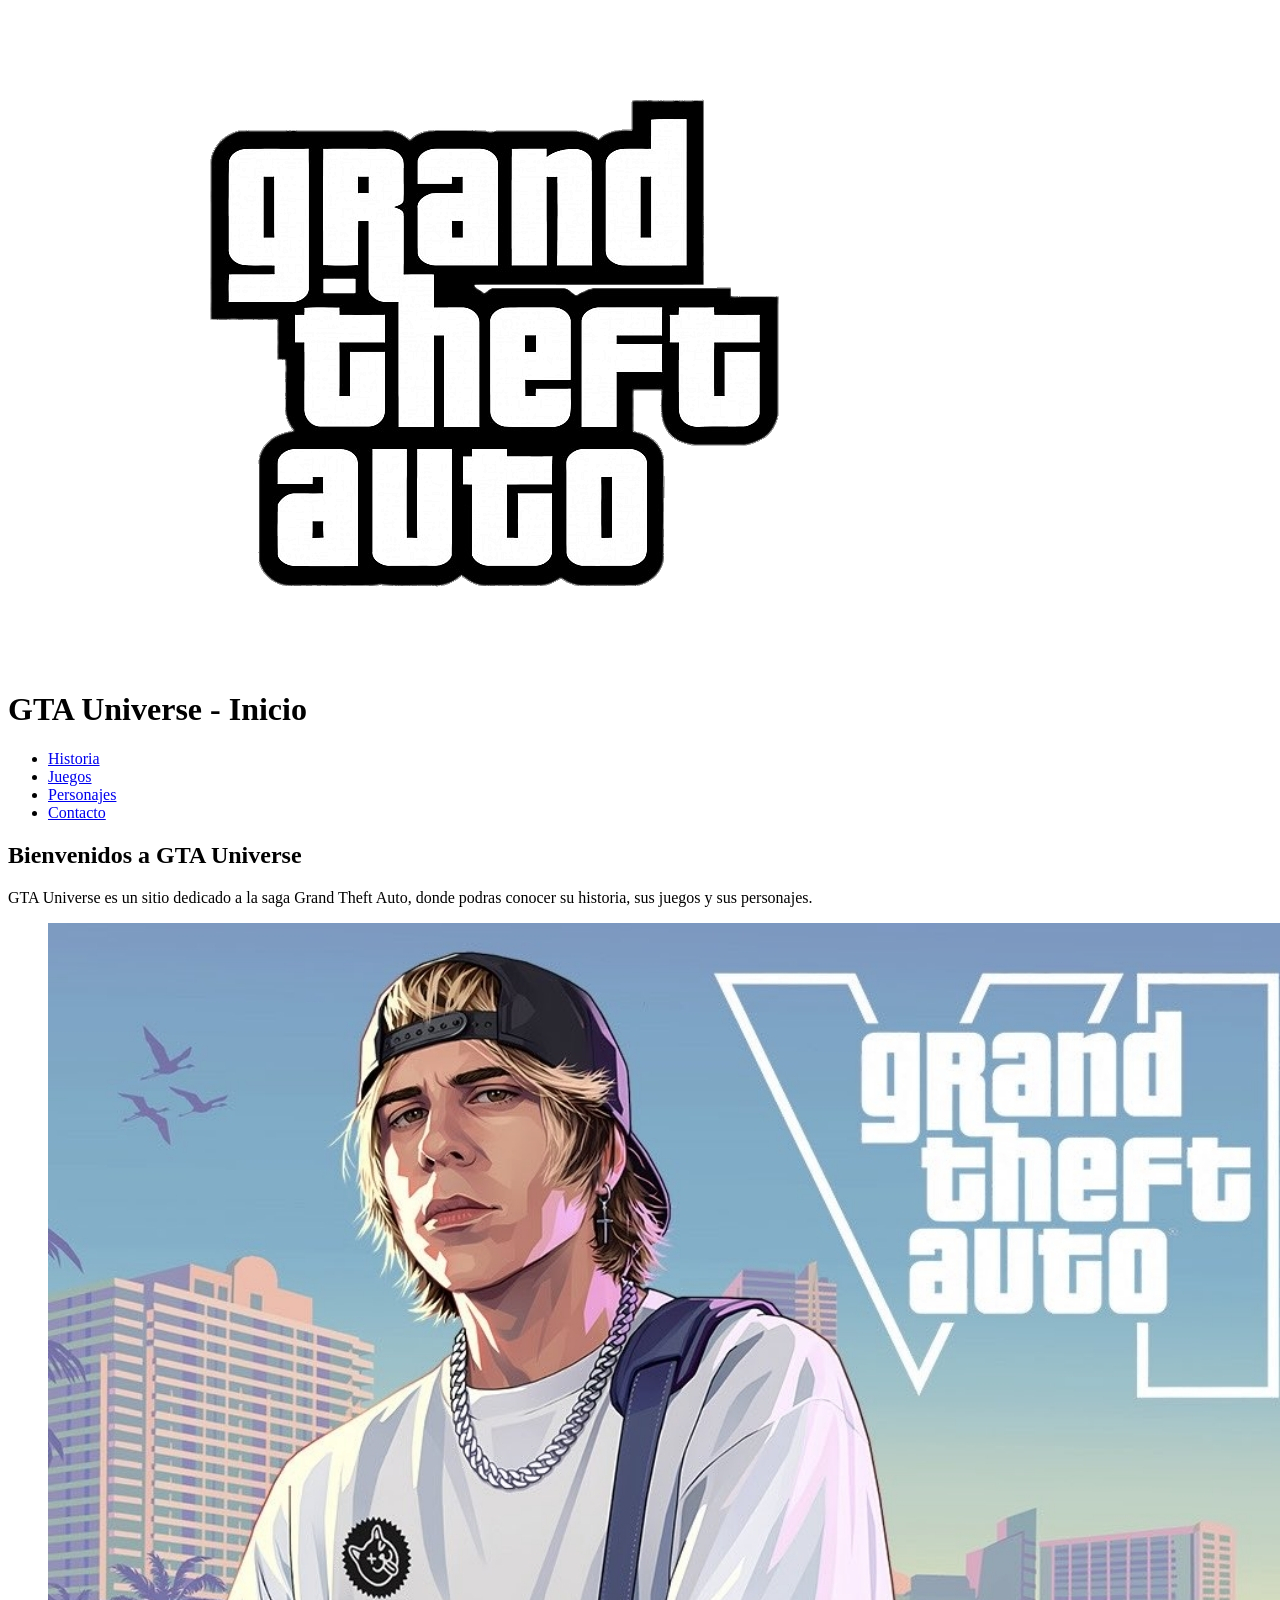
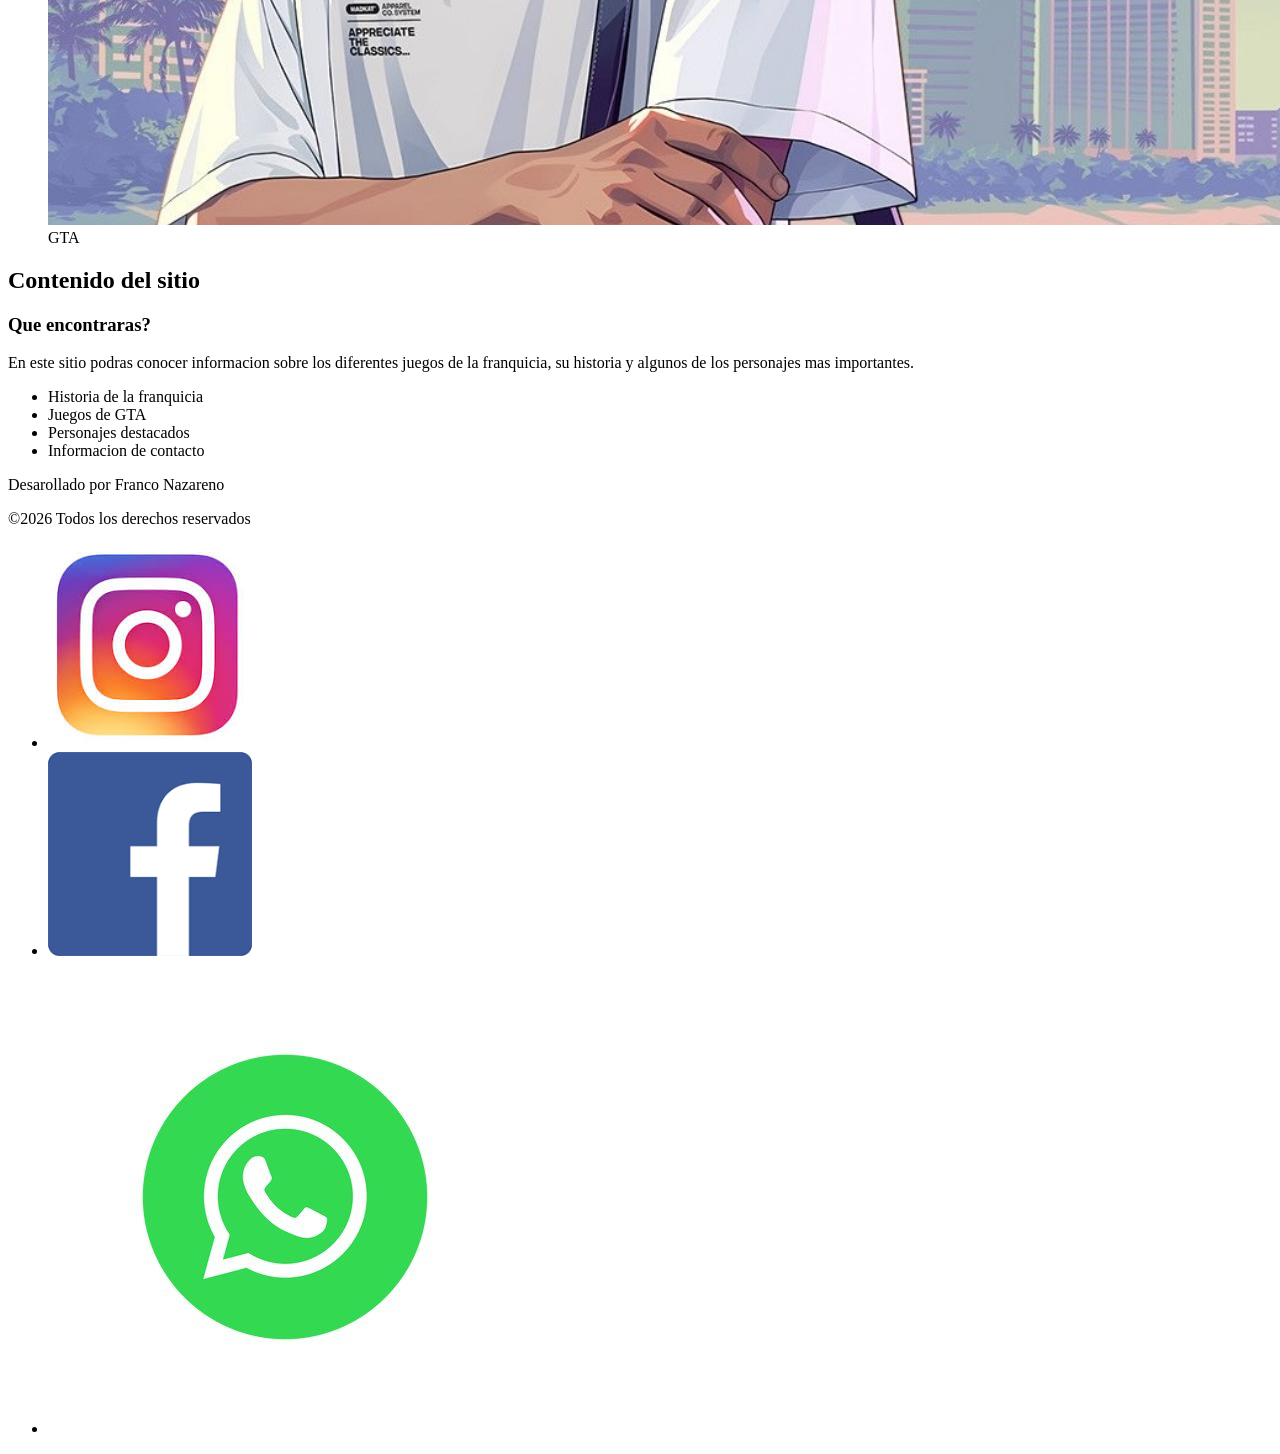
==== index.html @ c2945d25 "Primer commit del sitio GTA Universe" ====
<!DOCTYPE html>
<html lang="es">
<head>
    <meta charset="UTF-8">
    <meta name="viewport" content="width=device-width, initial-scale=1.0">
    <title>GTA UNIVERSE</title>
</head>
<body>
    <header>
        <!--logo-->
        <a href="#">
            <figure>
                <img src="./assets/logos/gta.png" alt="logo de la pagina de GTA  Universe" title="Logo GTA Universe">
            </figure>
        </a>
        <h1>GTA Universe - Inicio</h1>
        <nav>
            <ul>
                <li>
                    <a href="./pages/historia.html" title="Ir a la hitoria">Historia</a>
                </li>

                <li>
                    <a href="./pages/juegos.html" title="ver juegos de la franquicia">Juegos</a>
                </li>
        
                <li>
                    <a href="./pages/personajes.html" title="ver personaes">Personajes</a>
                </li>

                <li>
                    <a href="./pages/contacto.html" title="Ir a contacto">Contacto</a>
                </li>
            </ul>
        </nav>
    </header>

    <main>

    <section>
        <h2>Bienvenidos a GTA Universe</h2>

        <p>
            GTA Universe es un sitio dedicado a la saga Grand Theft Auto,
            donde podras conocer su historia, sus juegos y sus personajes.
        </p>
        <figure>
            <img src="./assets/gtaa.png" alt="Imagen representativa de GTA">
            <figcaption> GTA </figcaption>
        </figure>
    </section>

    <section>
        <h2>Contenido del sitio</h2>

        <article>
            <h3>Que encontraras?</h3>

            <p>
                En este sitio podras conocer informacion sobre los diferentes
                juegos de la franquicia, su historia y algunos de los
                personajes mas importantes.
            </p>

            <ul>
                <li>Historia de la franquicia</li>
                <li>Juegos de GTA</li>
                <li>Personajes destacados</li>
                <li>Informacion de contacto</li>
            </ul>
        </article>
    </section>

</main>

    <footer>
        <p>Desarollado por Franco Nazareno </p>
        <p>&copy;<span id="year"></span> Todos los derechos reservados</p>

        <nav>
            <ul>
                <li>
                    <a href="https://www.instagram.com" target="_blank" title="Instagram">
                        <img src="./assets/logos/ig.imagen.png" alt="logo de Instagram" title="Logo de Instagram">
                    </a>
                </li>
                <li>
                    <a href="https://www.facebook.com/" target="_blank" title="Facebook">
                        <img src="./assets/logos/face.png" alt="Logo de Facebook">
                    </a>
                </li>
                <li>
                    <a href="https://wa.me/" target="_blank" title="Whatsapp">
                        <img src="./assets/logos/whastsapp.png" alt="Logo de Whatsapp">
                    </a>
                </li>
            </ul>
        </nav>
    </footer>
    
    <script>
        document.getElementById('year').textContent = new Date().getFullYear(); 
    </script>
</body>
</html>
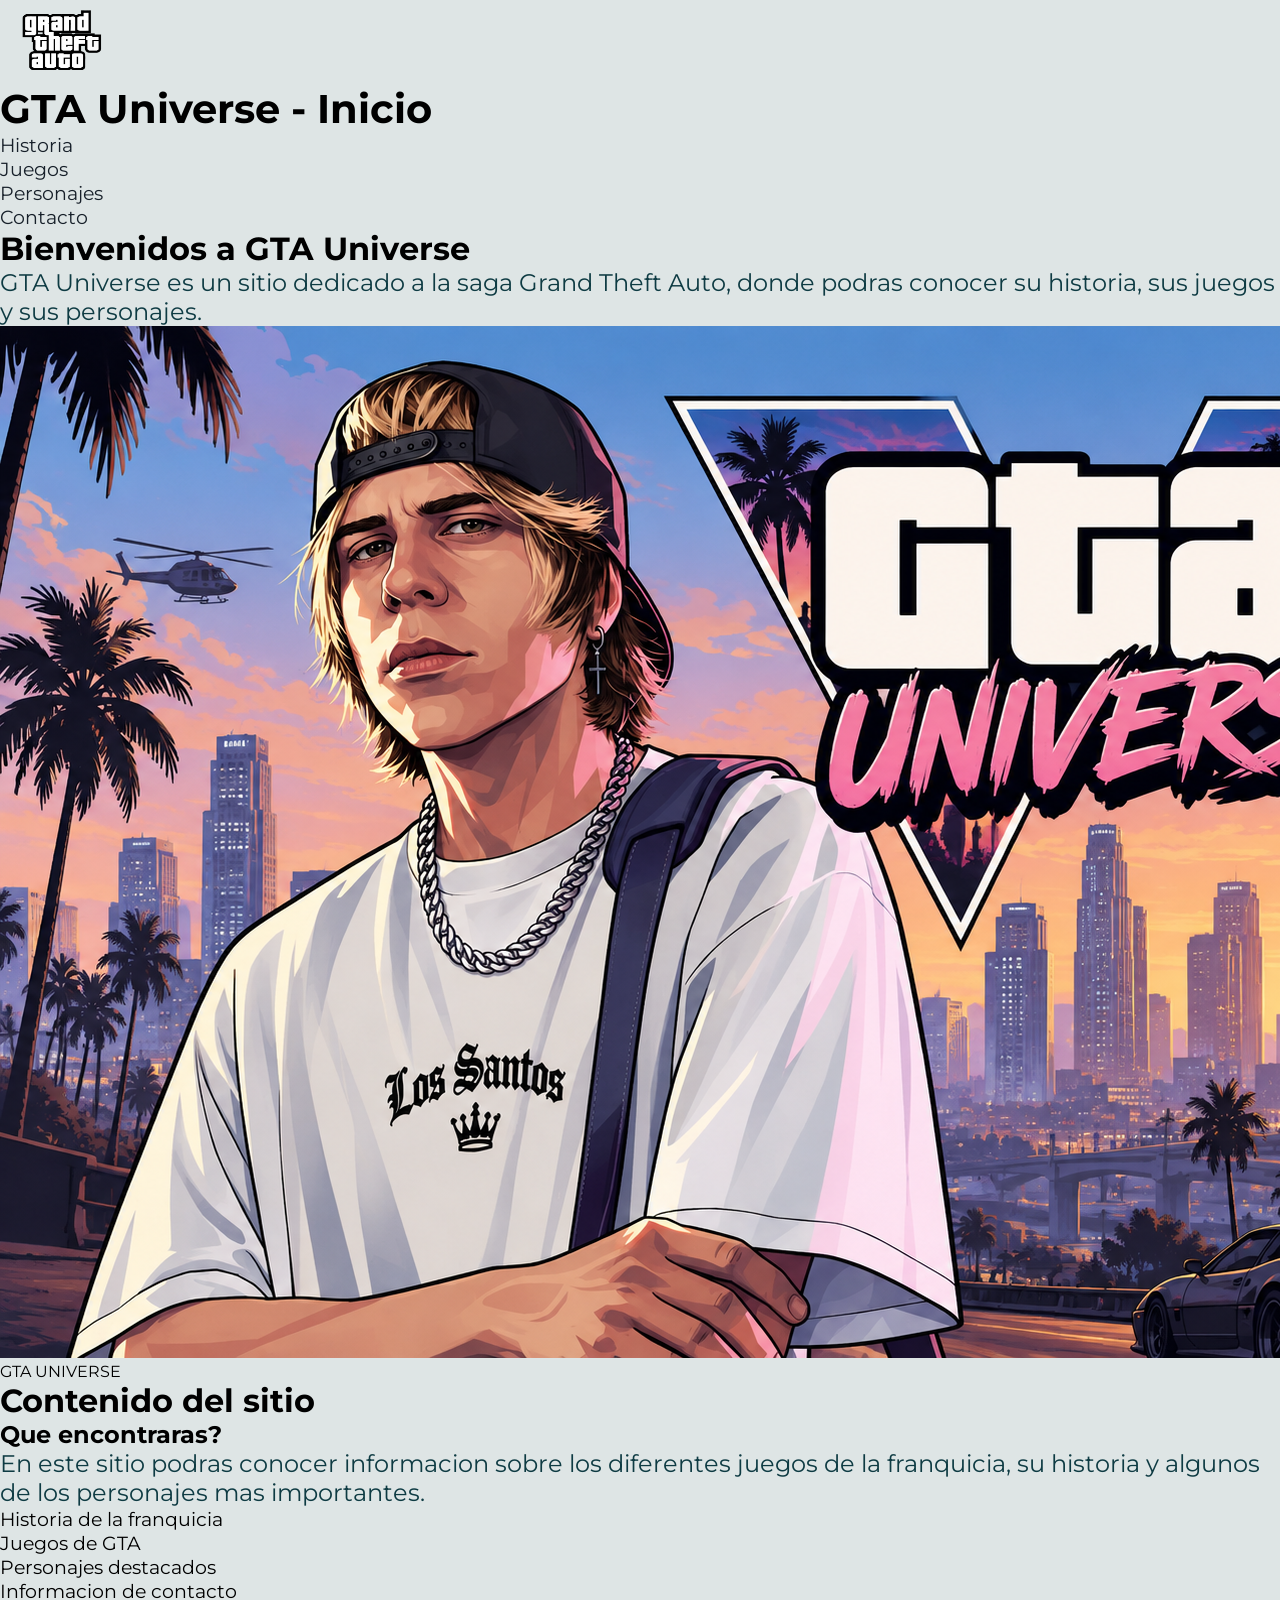
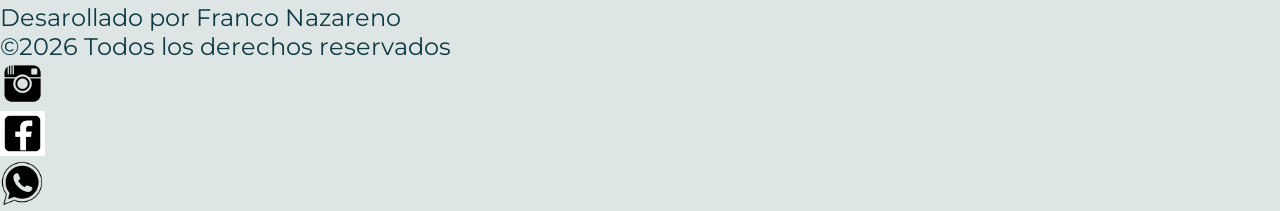
==== commit f93edd63: "Pre-entrega 3: estilizacion visual" ====
--- a/index.html
+++ b/index.html
@@ -3,6 +3,8 @@
 <head>
     <meta charset="UTF-8">
     <meta name="viewport" content="width=device-width, initial-scale=1.0">
+    <!-- css -->
+    <link rel="stylesheet" href="./styles/style.css">
     <title>GTA UNIVERSE</title>
 </head>
 <body>
@@ -10,26 +12,27 @@
         <!--logo-->
         <a href="#">
             <figure>
-                <img src="./assets/logos/gta.png" alt="logo de la pagina de GTA  Universe" title="Logo GTA Universe">
+                <img class="logo"
+                src="./assets/logos/gta.png" alt="logo de la pagina de GTA  Universe" title="Logo GTA Universe">
             </figure>
         </a>
         <h1>GTA Universe - Inicio</h1>
         <nav>
             <ul>
                 <li>
-                    <a href="./pages/historia.html" title="Ir a la hitoria">Historia</a>
+                    <a class="nav-link" href="./pages/historia.html" title="Ir a la hitoria">Historia</a>
                 </li>
 
                 <li>
-                    <a href="./pages/juegos.html" title="ver juegos de la franquicia">Juegos</a>
+                    <a class="nav-link" href="./pages/juegos.html" title="ver juegos de la franquicia">Juegos</a>
                 </li>
         
                 <li>
-                    <a href="./pages/personajes.html" title="ver personaes">Personajes</a>
+                    <a class="nav-link" href="./pages/personajes.html" title="ver personaes">Personajes</a>
                 </li>
 
                 <li>
-                    <a href="./pages/contacto.html" title="Ir a contacto">Contacto</a>
+                    <a class="nav-link" href="./pages/contacto.html" title="Ir a contacto">Contacto</a>
                 </li>
             </ul>
         </nav>
@@ -45,8 +48,8 @@
             donde podras conocer su historia, sus juegos y sus personajes.
         </p>
         <figure>
-            <img src="./assets/gtaa.png" alt="Imagen representativa de GTA">
-            <figcaption> GTA </figcaption>
+            <img src="./assets/gtaaa.png" alt="Imagen representativa de GTA">
+            <figcaption> GTA UNIVERSE </figcaption>
         </figure>
     </section>
 
@@ -81,17 +84,17 @@
             <ul>
                 <li>
                     <a href="https://www.instagram.com" target="_blank" title="Instagram">
-                        <img src="./assets/logos/ig.imagen.png" alt="logo de Instagram" title="Logo de Instagram">
+                        <img class="RRSS-img" src="./assets/logos/instagram_PNG16.png" alt="logo de Instagram" title="Logo de Instagram">
                     </a>
                 </li>
                 <li>
                     <a href="https://www.facebook.com/" target="_blank" title="Facebook">
-                        <img src="./assets/logos/face.png" alt="Logo de Facebook">
+                        <img class="RRSS-img" src="./assets/logos/logofb.png" alt="Logo de Facebook">
                     </a>
                 </li>
                 <li>
                     <a href="https://wa.me/" target="_blank" title="Whatsapp">
-                        <img src="./assets/logos/whastsapp.png" alt="Logo de Whatsapp">
+                        <img class="RRSS-img" src="./assets/logos/whatsapp_PNG.png" alt="Logo de Whatsapp">
                     </a>
                 </li>
             </ul>
--- a/styles/style.css
+++ b/styles/style.css
@@ -0,0 +1,57 @@
+/*Google fonts*/
+@import url('https://fonts.googleapis.com/css2?family=Anton&family=Montserrat:ital,wght@0,100..900;1,100..900&display=swap');
+/*font-family: "Anton", sans-serif;
+font-family: "Anton", sans-serif;
+*/
+
+
+body {
+    background-color:#DEE5E5 ;
+    font-family: 'Montserrat', sans-serif;
+}
+
+h1 {
+    font-size: 2.5rem;
+}
+
+h2 {
+    font-size: 2rem;
+}
+
+h3 {
+    font-size: 1.5rem;
+}
+
+ p {
+    color: #0E3B43;
+    font-size: 1.5rem;
+ }
+.parrafo-diferente {
+color: #0F0202;
+}
+li {
+    font-size: 1.2rem;
+}
+
+/*header*/
+.logo {
+    width: 120px;
+    height: 80px;
+}
+
+header nav ul li {
+    list-style: none;
+}
+.nav-link {
+    text-decoration: none;
+    color: #17202A;;
+}
+
+*{
+    margin: 0;
+    padding: 0;
+}
+.RRSS-img{
+    height: 5vh;
+    width: auto;
+}
